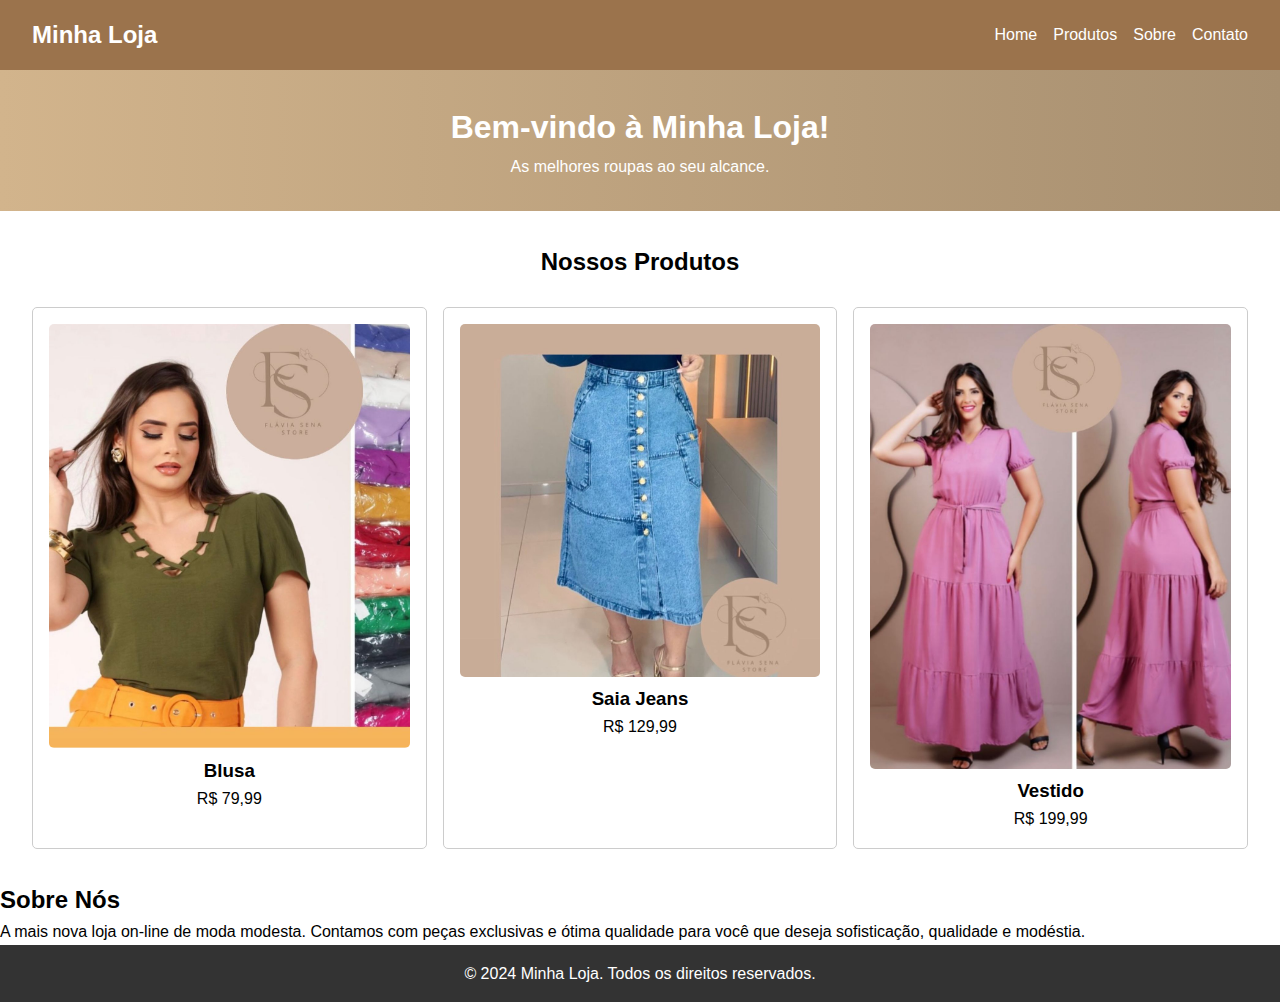
==== index.html @ 3fd89f8b "ajustes 21/11" ====
<!DOCTYPE html>
<html lang="pt-BR">

<head>
    <meta charset="UTF-8">
    <meta name="viewport" content="width=device-width, initial-scale=1.0">
    <title>Loja Online de Roupas</title>
    <link rel="stylesheet" href="styles.css">
</head>

<body>
    <header>
        <div class="logo">Minha Loja</div>
        <nav>
            <ul class="nav-links">
                <li><a href="#home">Home</a></li>
                <li><a href="#produtos">Produtos</a></li>
                <li><a href="#sobre">Sobre</a></li>
                <li><a href="https://wa.me/5584996482992?text=Olá%2C+gostaria+de+saber+mais+sobre+os+produtos." target="_blank" class="whatsapp-link">
                Contato</a></li>
            </ul>
        </nav>
    </header>

    <main>
        <section id="home" class="banner">
            <h1>Bem-vindo à Minha Loja!</h1>
            <p>As melhores roupas ao seu alcance.</p>
        </section>

        <section id="produtos" class="produtos">
            <h2>Nossos Produtos</h2><br>
            <div class="grid">
                <div class="produto">
                    <a href="./FS Store/IMG-20241121-WA0006.jpg"><img src="./imagens/blusa.jpg" alt="Produto 1"></a>
                    <h3>Blusa</h3>
                    <p>R$ 79,99</p>
                </div>
                <div class="produto">
                    <img src="./imagens/saia.jpg" alt="Produto 2">
                    <h3>Saia Jeans</h3>
                    <p>R$ 129,99</p>
                </div>
                <div class="produto">
                    <img src="./imagens/vestido.jpg" alt="Produto 3">
                    <h3>Vestido</h3>
                    <p>R$ 199,99</p>
                </div>
            </div>
        </section>

        <section id="sobre" class="sobre">
            <h2>Sobre Nós</h2>
            <p>A mais nova loja on-line de moda modesta. Contamos com peças exclusivas e ótima qualidade para você que deseja sofisticação, qualidade e modéstia.</p>
        </section>
    </main>

    <footer>
        <p>&copy; 2024 Minha Loja. Todos os direitos reservados.</p>
    </footer>
    
    <script>
        const menuBtn = document.getElementById('menu-btn');
        const menu = document.getElementById('menu');

        menuBtn.addEventListener('click', () => {
            if (menu.style.display === 'none') {
                menu.style.display = 'block';
            } else {
                menu.style.display = 'none';
            }
        });
    </script>
</body>

</html>
---- styles.css ----
* {
    margin: 0;
    padding: 0;
    box-sizing: border-box;
}

body {
    font-family: Arial, sans-serif;
    line-height: 1.6;
}

header {
    display: flex;
    justify-content: space-between;
    align-items: center;
    padding: 1rem 2rem;
    background-color: #9b734c;
    color: #fff;
}

header .logo {
    font-size: 1.5rem;
    font-weight: bold;
}

.nav-links {
    list-style: none;
    display: flex;
    gap: 1rem;
}

.nav-links a {
    text-decoration: none;
    color: #fff;
    transition: color 0.3s;
}

.nav-links a:hover {
    color: #ff6347;
}

.banner {
    text-align: center;
    padding: 2rem;
    background: linear-gradient(to right, #d2b48c, #a78f70);
    color: #fff;
}

.produtos {
    padding: 2rem;
    text-align: center;
}

.produtos .grid {
    display: grid;
    grid-template-columns: repeat(auto-fit, minmax(200px, 1fr));
    gap: 1rem;
}

.produto {
    border: 1px solid #ccc;
    padding: 1rem;
    border-radius: 5px;
    transition: transform 0.3s;
}

.produto img {
    max-width: 100%;
    height: auto;
    border-radius: 5px;
}

.produto:hover {
    transform: scale(1.05);
}

footer {
    text-align: center;
    padding: 1rem;
    background-color: #333;
    color: #fff;
}
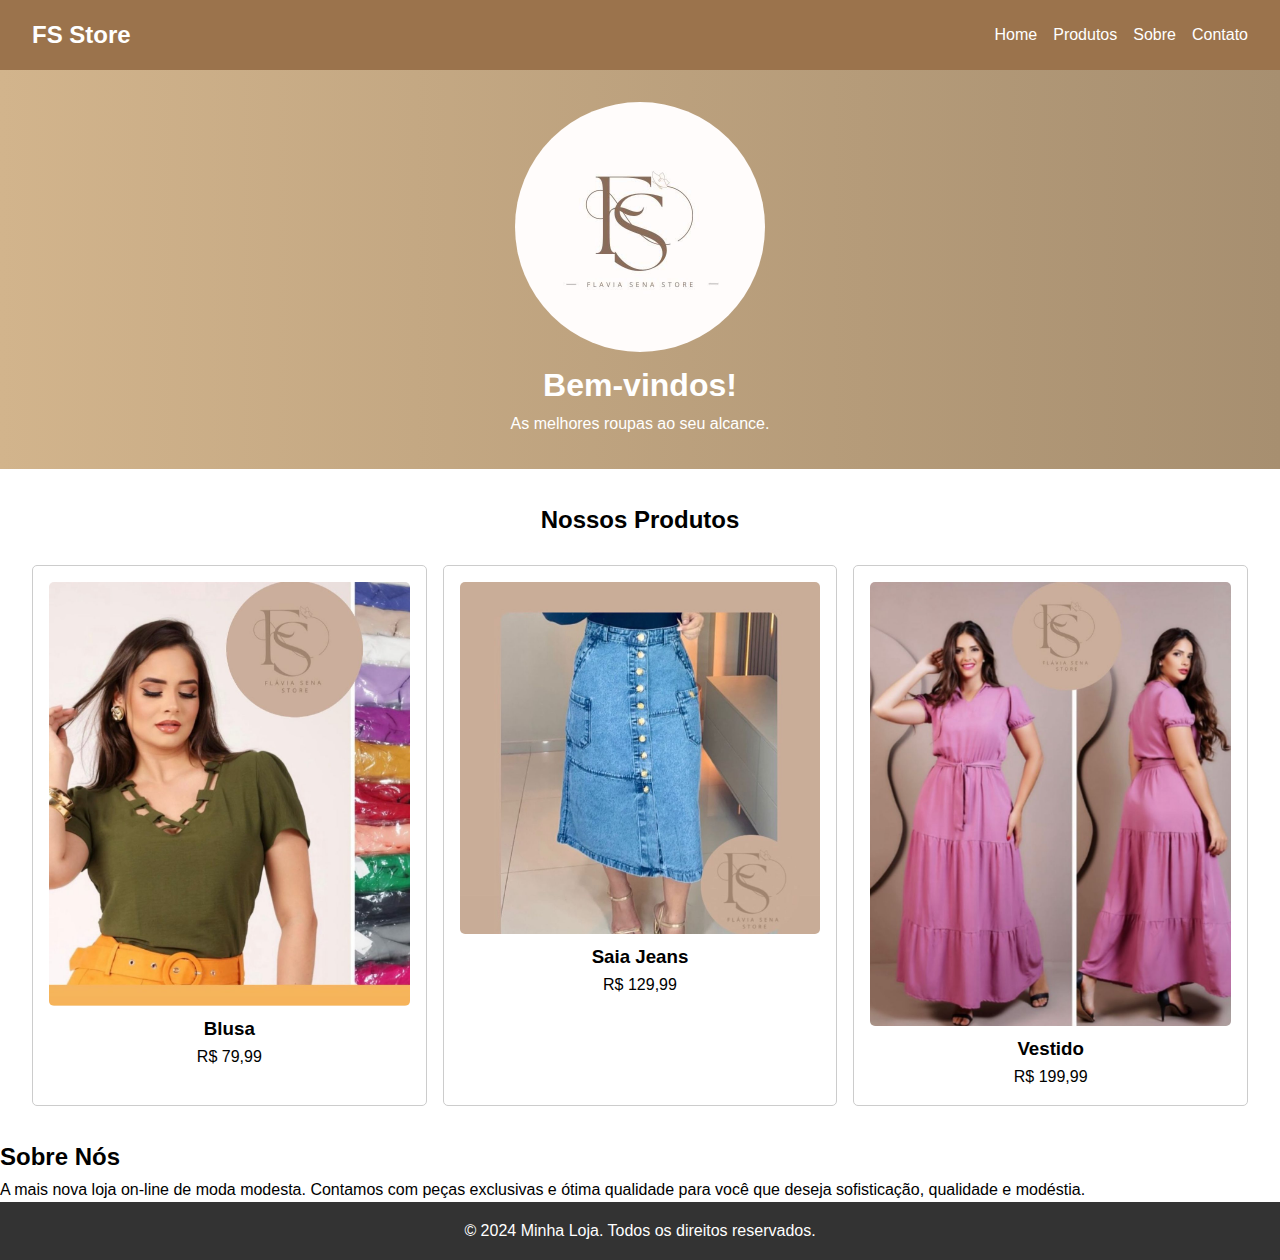
==== commit 328699b1: "img no header" ====
--- a/index.html
+++ b/index.html
@@ -4,16 +4,16 @@
 <head>
     <meta charset="UTF-8">
     <meta name="viewport" content="width=device-width, initial-scale=1.0">
-    <title>Loja Online de Roupas</title>
+    <title>Flávia Sena Store</title>
     <link rel="stylesheet" href="styles.css">
 </head>
 
 <body>
     <header>
-        <div class="logo">Minha Loja</div>
+        <div class="logo">FS Store</div>
         <nav>
             <ul class="nav-links">
-                <li><a href="#home">Home</a></li>
+                <li><a href="#logo">Home</a></li>
                 <li><a href="#produtos">Produtos</a></li>
                 <li><a href="#sobre">Sobre</a></li>
                 <li><a href="https://wa.me/5584996482992?text=Olá%2C+gostaria+de+saber+mais+sobre+os+produtos." target="_blank" class="whatsapp-link">
@@ -24,7 +24,8 @@
 
     <main>
         <section id="home" class="banner">
-            <h1>Bem-vindo à Minha Loja!</h1>
+            <img src="./FS Stores/logo2.jpg">
+            <h1>Bem-vindos!</h1>
             <p>As melhores roupas ao seu alcance.</p>
         </section>
 
--- a/styles.css
+++ b/styles.css
@@ -46,6 +46,12 @@
     color: #fff;
 }
 
+.banner img {
+    width: 250px;
+    height: 250px;
+    border-radius: 200px;
+}
+
 .produtos {
     padding: 2rem;
     text-align: center;
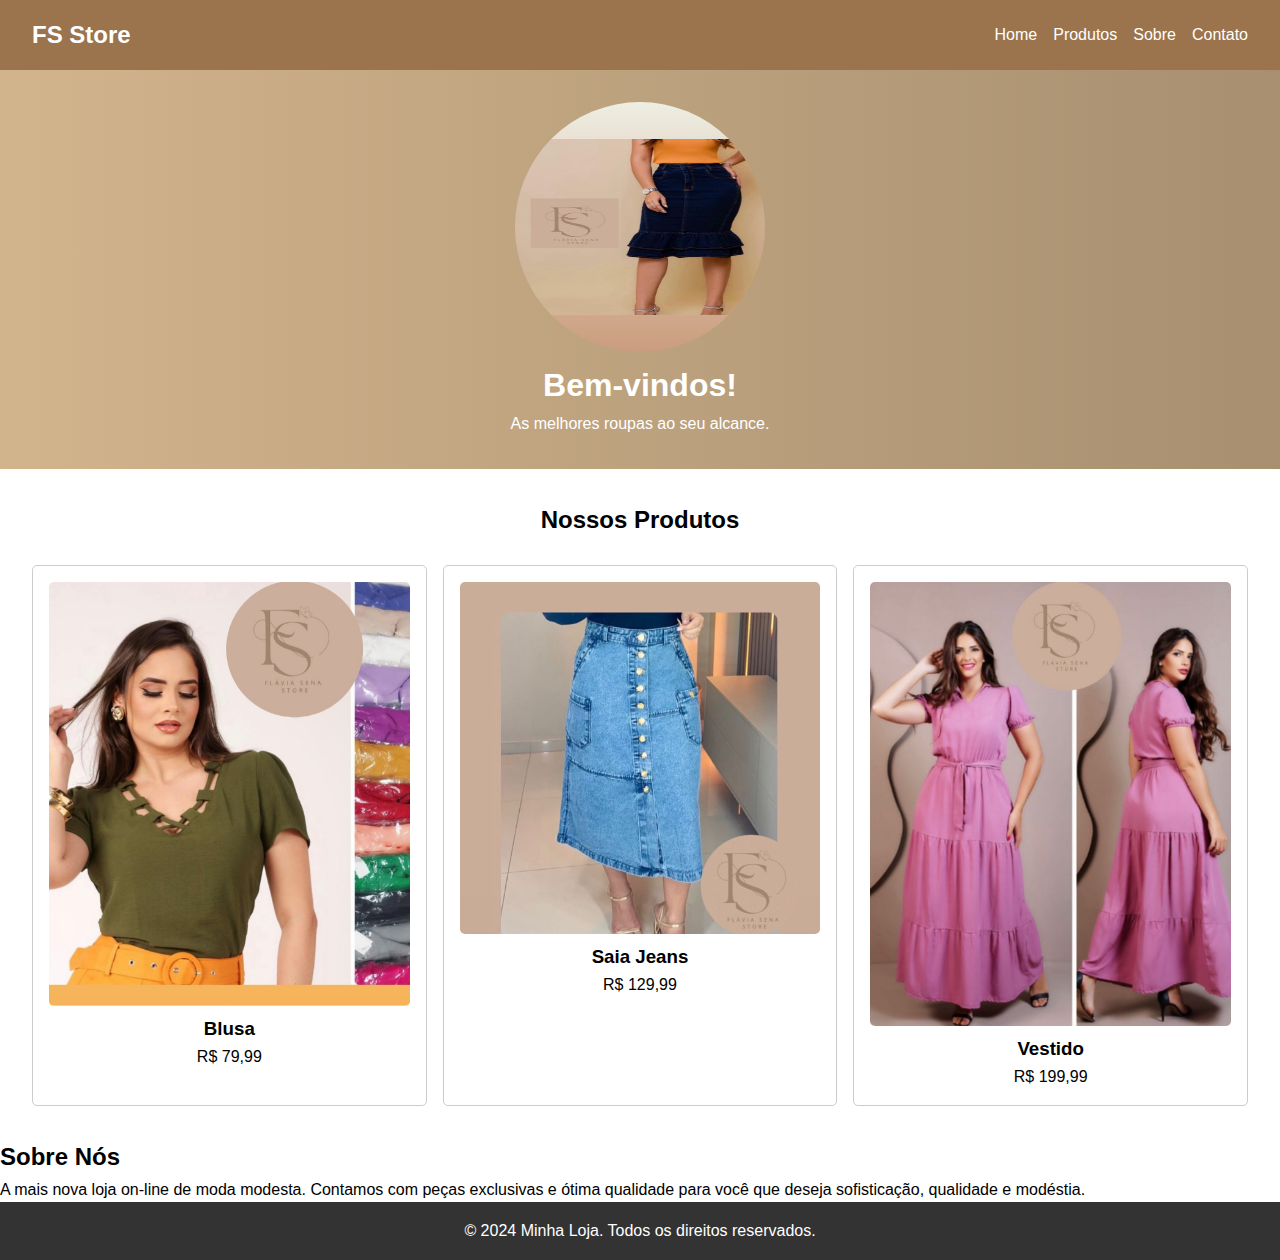
==== commit 49e39b05: "up imagem" ====
--- a/index.html
+++ b/index.html
@@ -24,7 +24,7 @@
 
     <main>
         <section id="home" class="banner">
-            <img src="./FS Stores/logo2.jpg">
+            <img src="./FS Stores/IMG-20241121-WA0008.jpg">
             <h1>Bem-vindos!</h1>
             <p>As melhores roupas ao seu alcance.</p>
         </section>
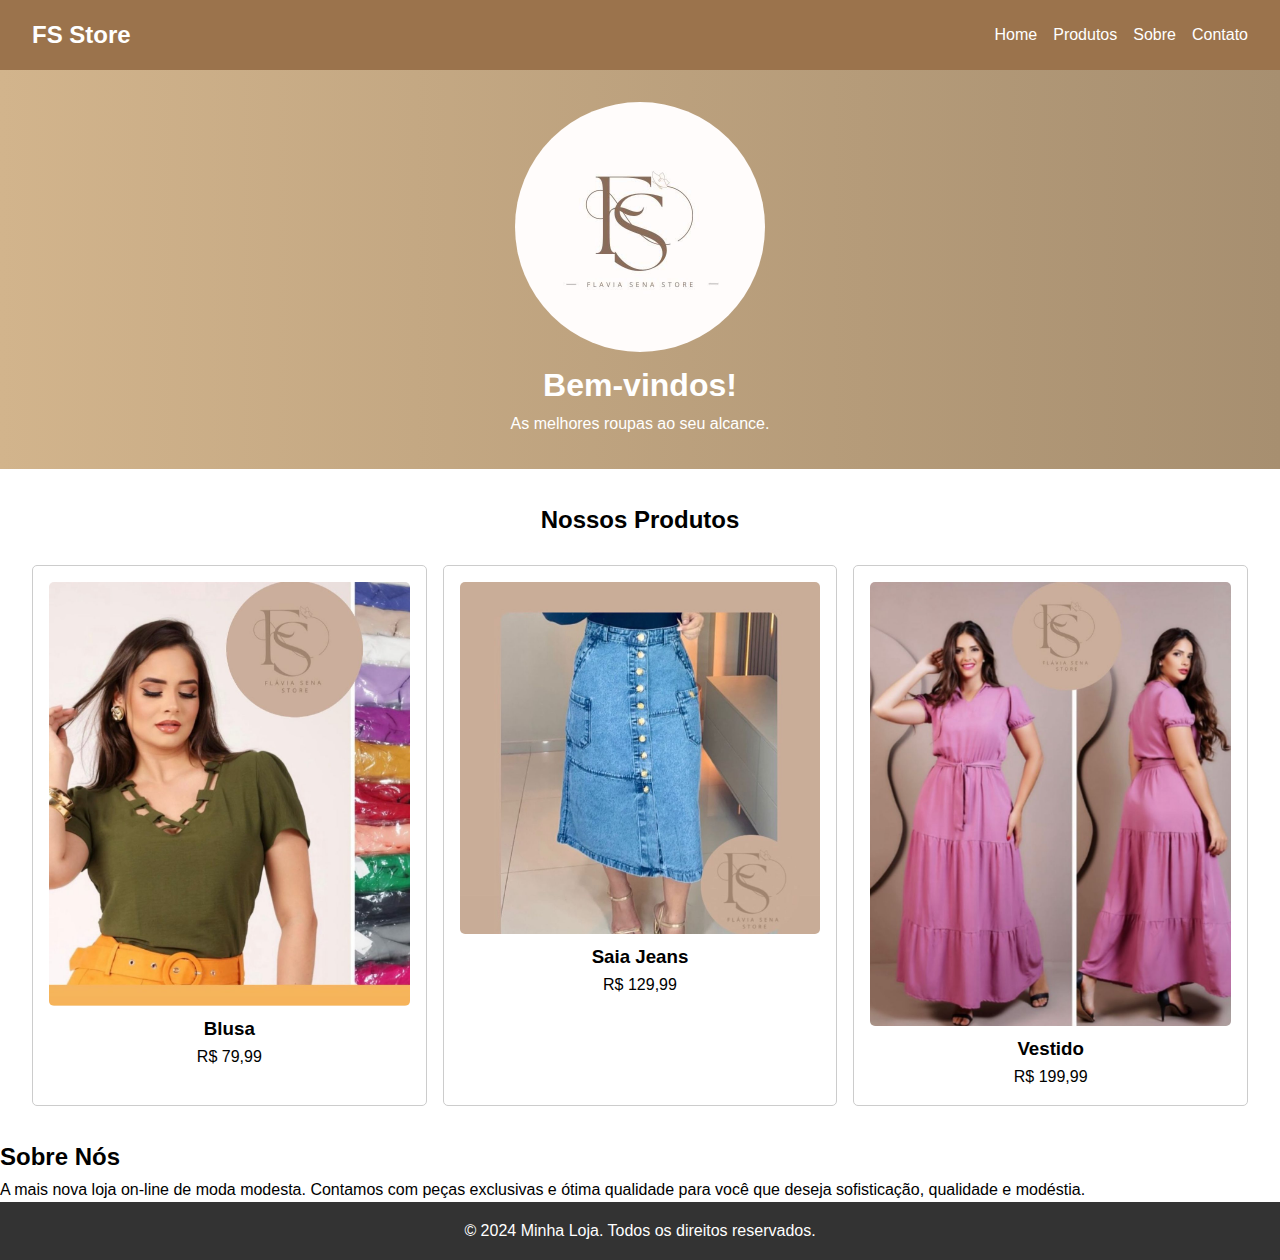
==== commit 7015df9c: "att da logo" ====
--- a/index.html
+++ b/index.html
@@ -24,7 +24,7 @@
 
     <main>
         <section id="home" class="banner">
-            <img src="./FS Stores/IMG-20241121-WA0008.jpg">
+            <img src="./FS Stores/logo2.jpg">
             <h1>Bem-vindos!</h1>
             <p>As melhores roupas ao seu alcance.</p>
         </section>
@@ -33,7 +33,7 @@
             <h2>Nossos Produtos</h2><br>
             <div class="grid">
                 <div class="produto">
-                    <a href="./FS Store/IMG-20241121-WA0006.jpg"><img src="./imagens/blusa.jpg" alt="Produto 1"></a>
+                    <a href="./FS Stores/IMG-20241121-WA0009.jpg"><img src="./imagens/blusa.jpg" alt="Produto 1"></a>
                     <h3>Blusa</h3>
                     <p>R$ 79,99</p>
                 </div>
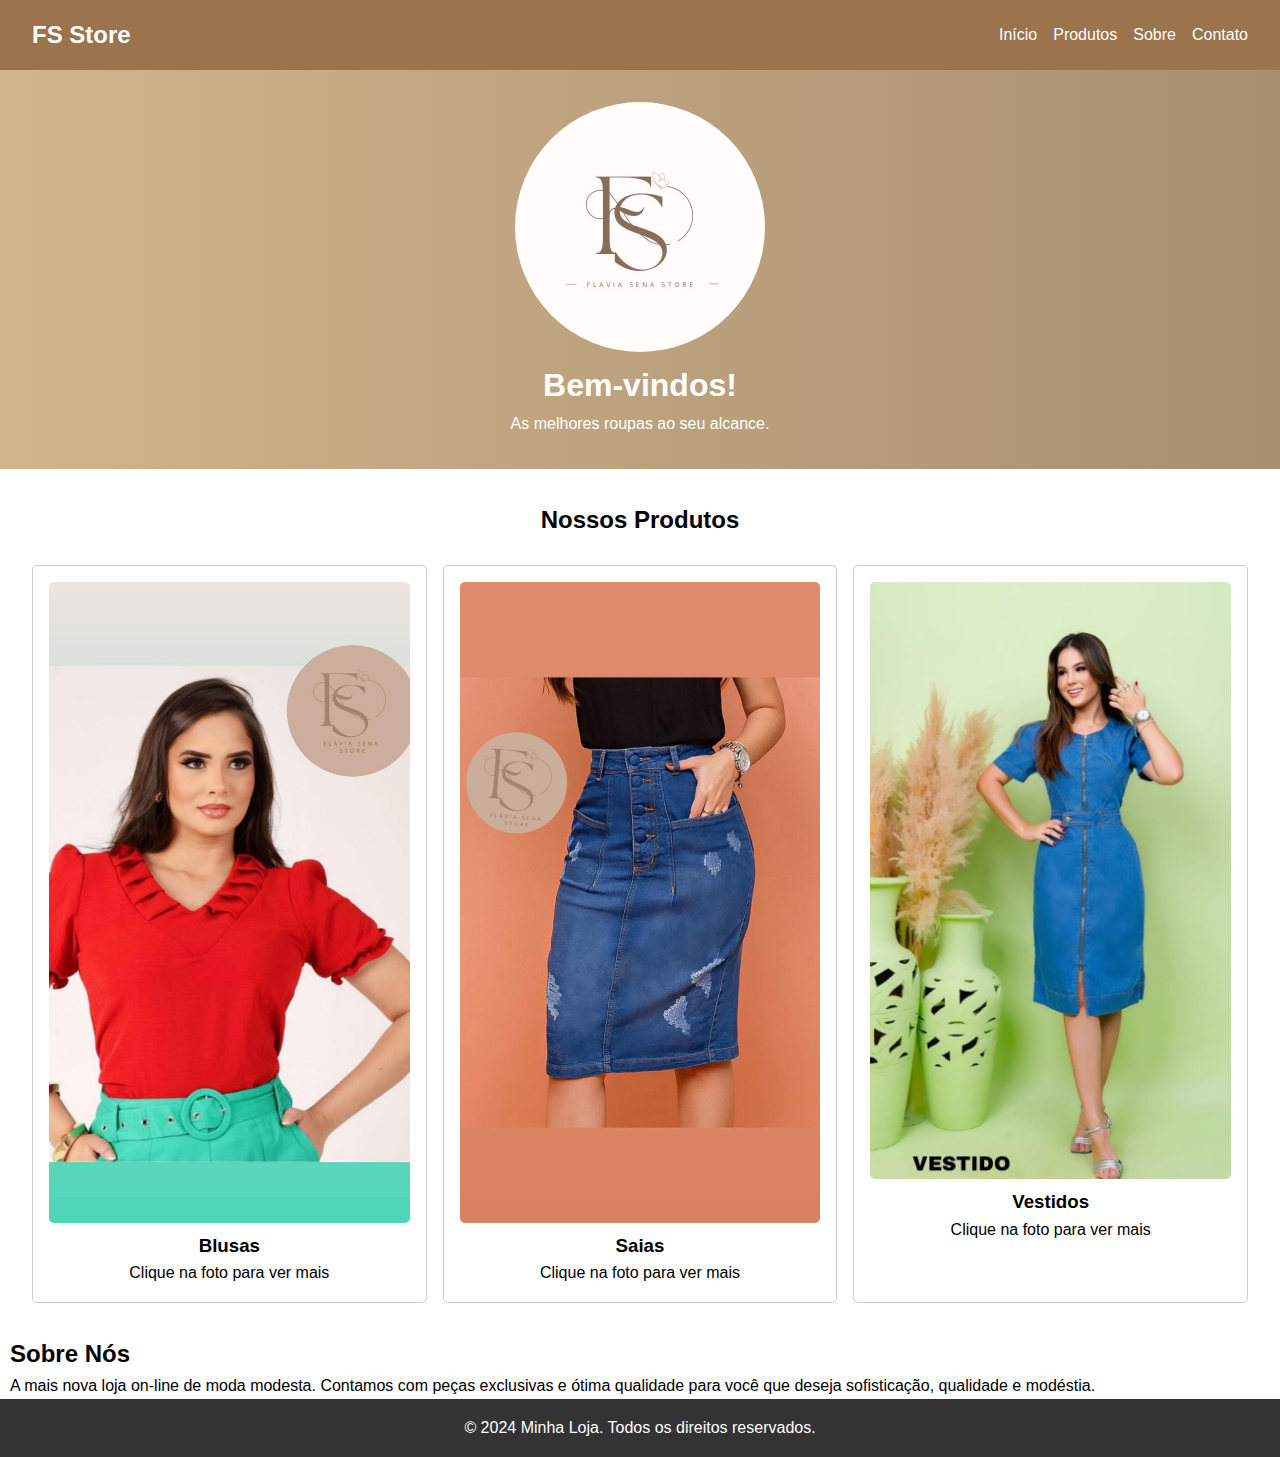
==== commit 6101d26f: "quase pronto" ====
--- a/index.html
+++ b/index.html
@@ -13,7 +13,7 @@
         <div class="logo">FS Store</div>
         <nav>
             <ul class="nav-links">
-                <li><a href="#logo">Home</a></li>
+                <li><a href="#logo">Início</a></li>
                 <li><a href="#produtos">Produtos</a></li>
                 <li><a href="#sobre">Sobre</a></li>
                 <li><a href="https://wa.me/5584996482992?text=Olá%2C+gostaria+de+saber+mais+sobre+os+produtos." target="_blank" class="whatsapp-link">
@@ -33,19 +33,19 @@
             <h2>Nossos Produtos</h2><br>
             <div class="grid">
                 <div class="produto">
-                    <a href="./FS Stores/IMG-20241121-WA0009.jpg"><img src="./imagens/blusa.jpg" alt="Produto 1"></a>
-                    <h3>Blusa</h3>
-                    <p>R$ 79,99</p>
+                    <a href=".//blusas.html"><img src="./FS Stores/FS Store/blusas/blusa1.jpg" alt="Produto 1"></a>
+                    <h3>Blusas</h3>
+                    <p>Clique na foto para ver mais</p>
                 </div>
                 <div class="produto">
-                    <img src="./imagens/saia.jpg" alt="Produto 2">
-                    <h3>Saia Jeans</h3>
-                    <p>R$ 129,99</p>
+                    <a href=".//saias.html"><img src="./FS Stores/FS Store/saia/saia1.jpg" alt="Produto 1"></a>
+                    <h3>Saias</h3>
+                    <p>Clique na foto para ver mais</p>
                 </div>
                 <div class="produto">
-                    <img src="./imagens/vestido.jpg" alt="Produto 3">
-                    <h3>Vestido</h3>
-                    <p>R$ 199,99</p>
+                    <a href=".//vestidos.html"><img src="./FS Stores/FS Store/vestidos/vestido1.jpg" alt="Produto 1"></a>
+                    <h3>Vestidos</h3>
+                    <p>Clique na foto para ver mais</p>
                 </div>
             </div>
         </section>
--- a/styles.css
+++ b/styles.css
@@ -85,4 +85,8 @@
     padding: 1rem;
     background-color: #333;
     color: #fff;
+    
+}
+.sobre{
+    margin-left: 10px;
 }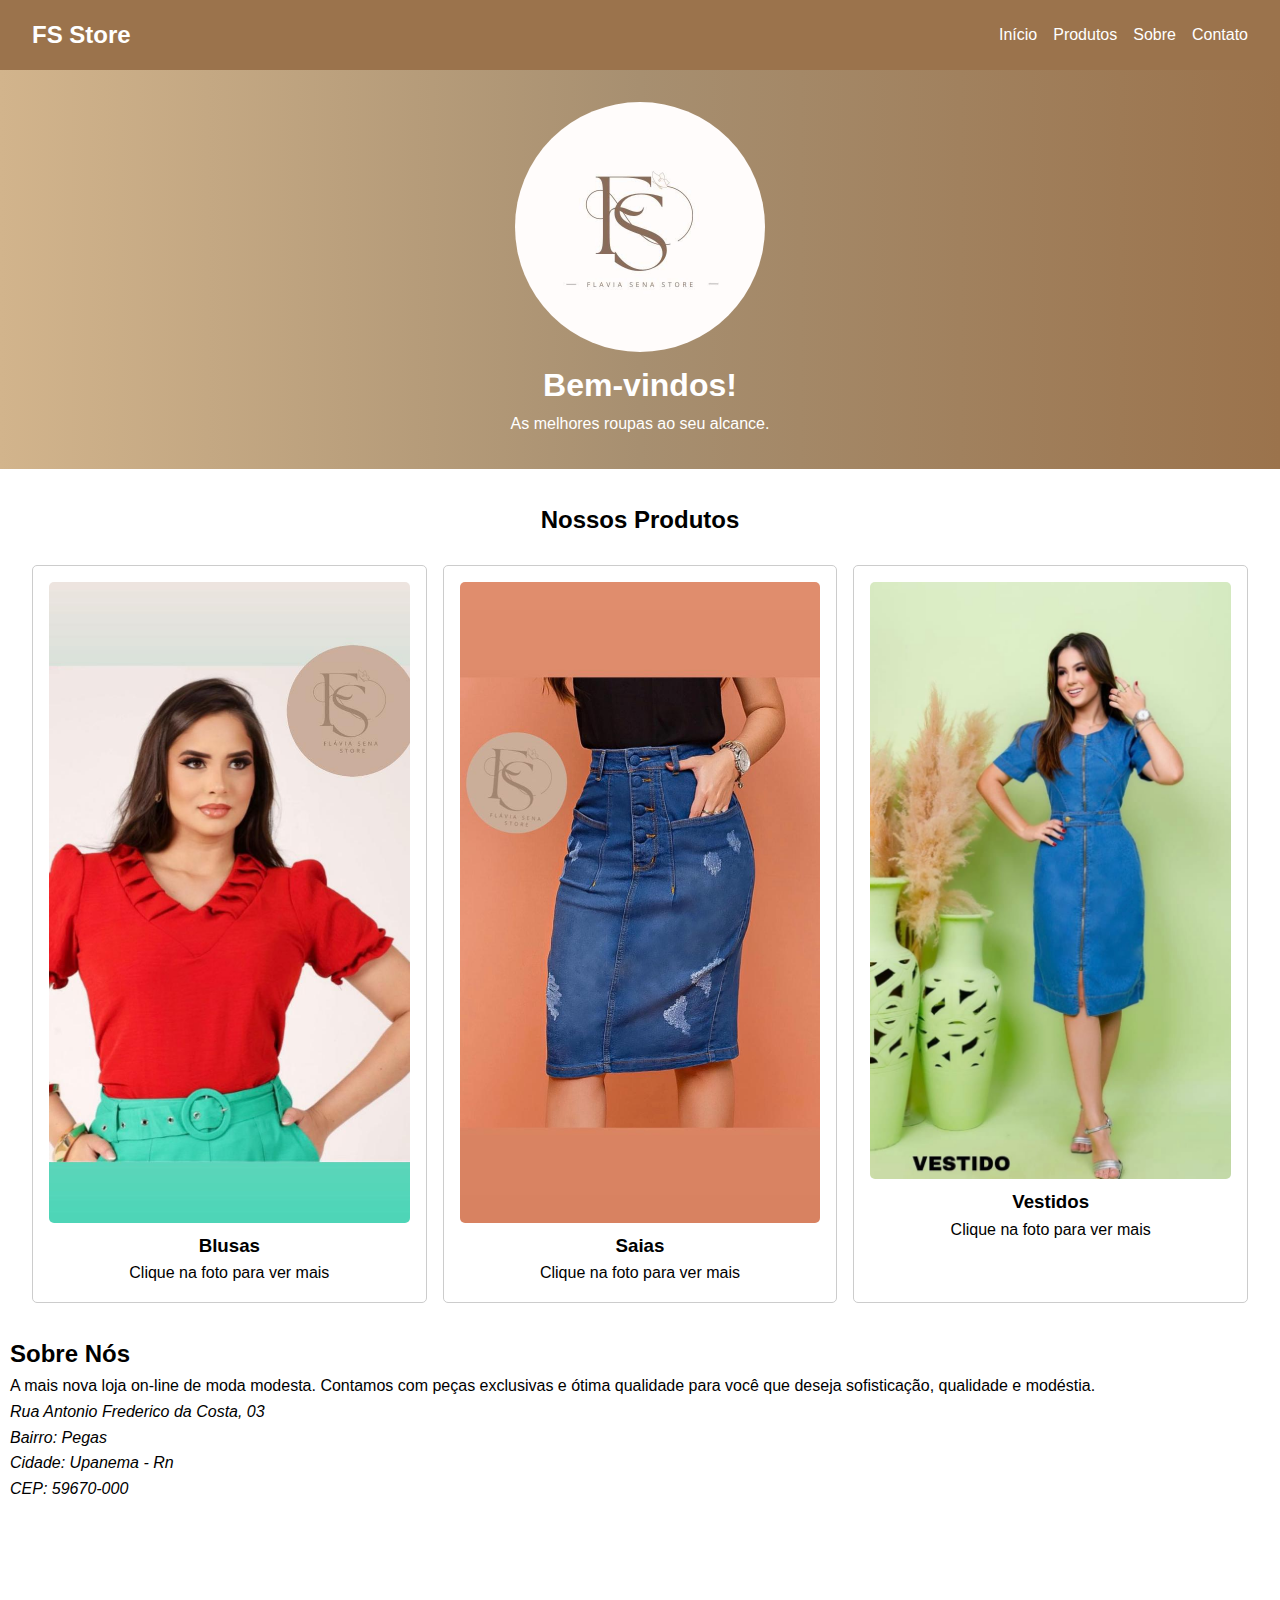
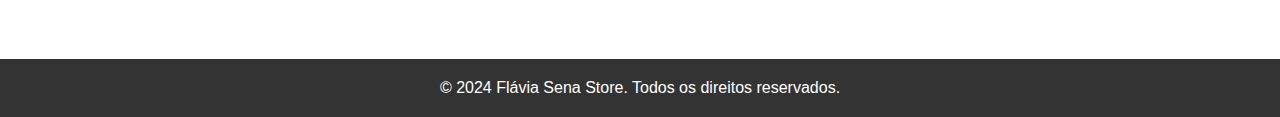
==== commit e6bde32f: "quase do quase pronto" ====
--- a/index.html
+++ b/index.html
@@ -16,8 +16,9 @@
                 <li><a href="#logo">Início</a></li>
                 <li><a href="#produtos">Produtos</a></li>
                 <li><a href="#sobre">Sobre</a></li>
-                <li><a href="https://wa.me/5584996482992?text=Olá%2C+gostaria+de+saber+mais+sobre+os+produtos." target="_blank" class="whatsapp-link">
-                Contato</a></li>
+                <li><a href="https://wa.me/5584996482992?text=Olá%2C+gostaria+de+saber+mais+sobre+os+produtos."
+                        target="_blank" class="whatsapp-link">
+                        Contato</a></li>
             </ul>
         </nav>
     </header>
@@ -43,7 +44,8 @@
                     <p>Clique na foto para ver mais</p>
                 </div>
                 <div class="produto">
-                    <a href=".//vestidos.html"><img src="./FS Stores/FS Store/vestidos/vestido1.jpg" alt="Produto 1"></a>
+                    <a href=".//vestidos.html"><img src="./FS Stores/FS Store/vestidos/vestido1.jpg"
+                            alt="Produto 1"></a>
                     <h3>Vestidos</h3>
                     <p>Clique na foto para ver mais</p>
                 </div>
@@ -52,14 +54,22 @@
 
         <section id="sobre" class="sobre">
             <h2>Sobre Nós</h2>
-            <p>A mais nova loja on-line de moda modesta. Contamos com peças exclusivas e ótima qualidade para você que deseja sofisticação, qualidade e modéstia.</p>
+            <p>A mais nova loja on-line de moda modesta. Contamos com peças exclusivas e ótima qualidade para você que
+                deseja sofisticação, qualidade e modéstia.</p>
+            <address>
+                Rua Antonio Frederico da Costa, 03<br>
+                Bairro: Pegas<br>
+                Cidade: Upanema - Rn<br>
+                CEP: 59670-000<br>
+            </address>
+            <iframe src="https://www.google.com/maps/embed?pb=!1m21!1m12!1m3!1d307.9314990137196!2d-37.2652326107808!3d-5.644261069618916!2m3!1f0!2f0!3f0!3m2!1i1024!2i768!4f13.1!4m6!3e0!4m0!4m3!3m2!1d-5.644162642681236!2d-37.26489129969209!5e1!3m2!1spt-BR!2sbr!4v1732812798079!5m2!1spt-BR!2sbr" width="600" height="450" style="border:0;" allowfullscreen="" loading="lazy" referrerpolicy="no-referrer-when-downgrade"></iframe>
         </section>
     </main>
 
     <footer>
-        <p>&copy; 2024 Minha Loja. Todos os direitos reservados.</p>
+        <p>&copy; 2024 Flávia Sena Store. Todos os direitos reservados.</p>
     </footer>
-    
+
     <script>
         const menuBtn = document.getElementById('menu-btn');
         const menu = document.getElementById('menu');
--- a/styles.css
+++ b/styles.css
@@ -42,7 +42,7 @@
 .banner {
     text-align: center;
     padding: 2rem;
-    background: linear-gradient(to right, #d2b48c, #a78f70);
+    background: linear-gradient(to right, #d2b48c, #a78f70, #9b734c);
     color: #fff;
 }
 
@@ -89,4 +89,9 @@
 }
 .sobre{
     margin-left: 10px;
+}
+.sobre iframe{
+    height: 150px;
+    width: 150px;
+    
 }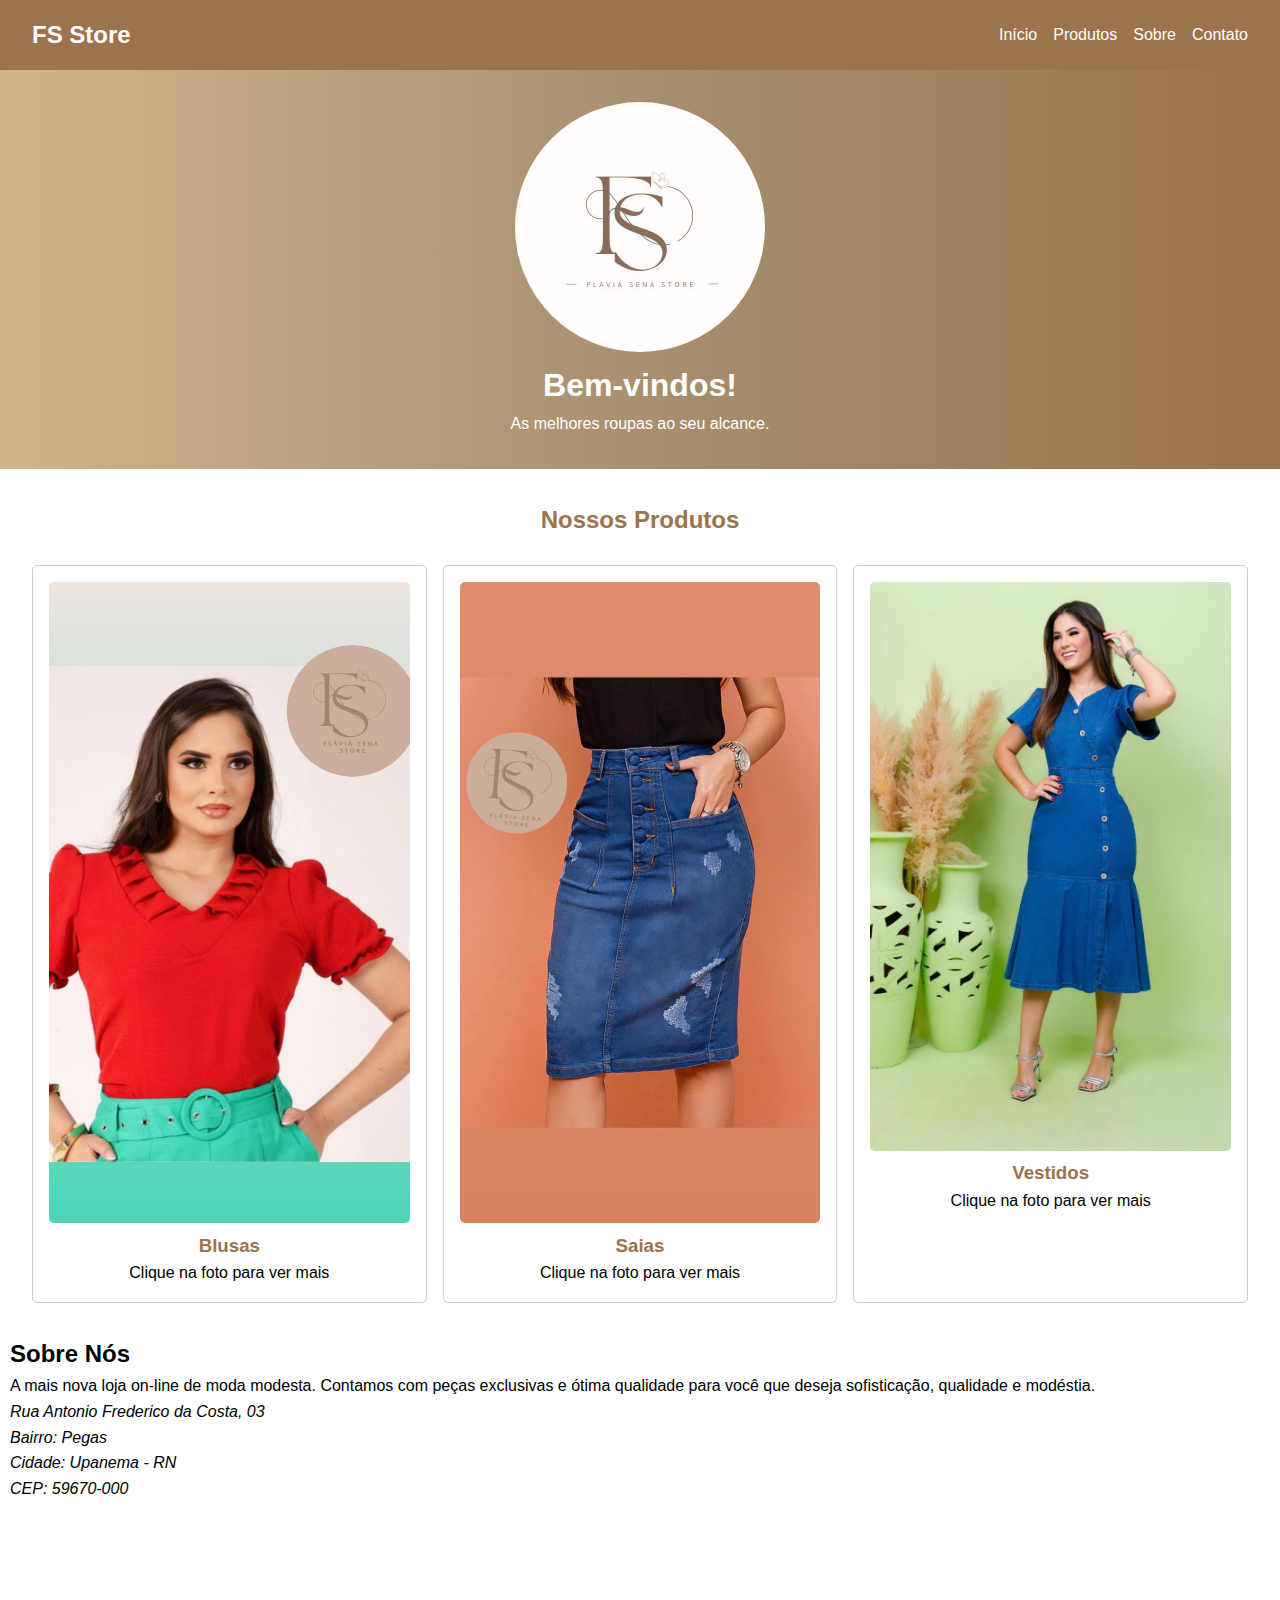
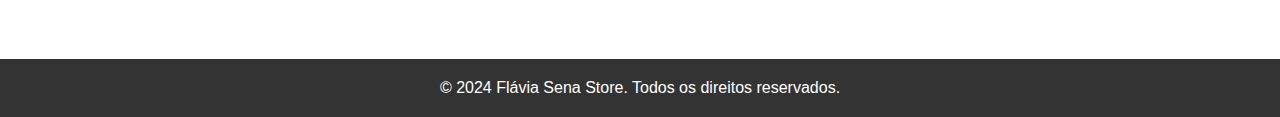
==== commit 5ffb6976: "pronto para entregar" ====
--- a/index.html
+++ b/index.html
@@ -59,7 +59,7 @@
             <address>
                 Rua Antonio Frederico da Costa, 03<br>
                 Bairro: Pegas<br>
-                Cidade: Upanema - Rn<br>
+                Cidade: Upanema - RN<br>
                 CEP: 59670-000<br>
             </address>
             <iframe src="https://www.google.com/maps/embed?pb=!1m21!1m12!1m3!1d307.9314990137196!2d-37.2652326107808!3d-5.644261069618916!2m3!1f0!2f0!3f0!3m2!1i1024!2i768!4f13.1!4m6!3e0!4m0!4m3!3m2!1d-5.644162642681236!2d-37.26489129969209!5e1!3m2!1spt-BR!2sbr!4v1732812798079!5m2!1spt-BR!2sbr" width="600" height="450" style="border:0;" allowfullscreen="" loading="lazy" referrerpolicy="no-referrer-when-downgrade"></iframe>
--- a/styles.css
+++ b/styles.css
@@ -55,6 +55,10 @@
 .produtos {
     padding: 2rem;
     text-align: center;
+
+}
+.produtos h2{
+    color:#9b734c ;
 }
 
 .produtos .grid {
@@ -68,6 +72,9 @@
     padding: 1rem;
     border-radius: 5px;
     transition: transform 0.3s;
+}
+.produto h3{
+    color: #9b734c;
 }
 
 .produto img {
